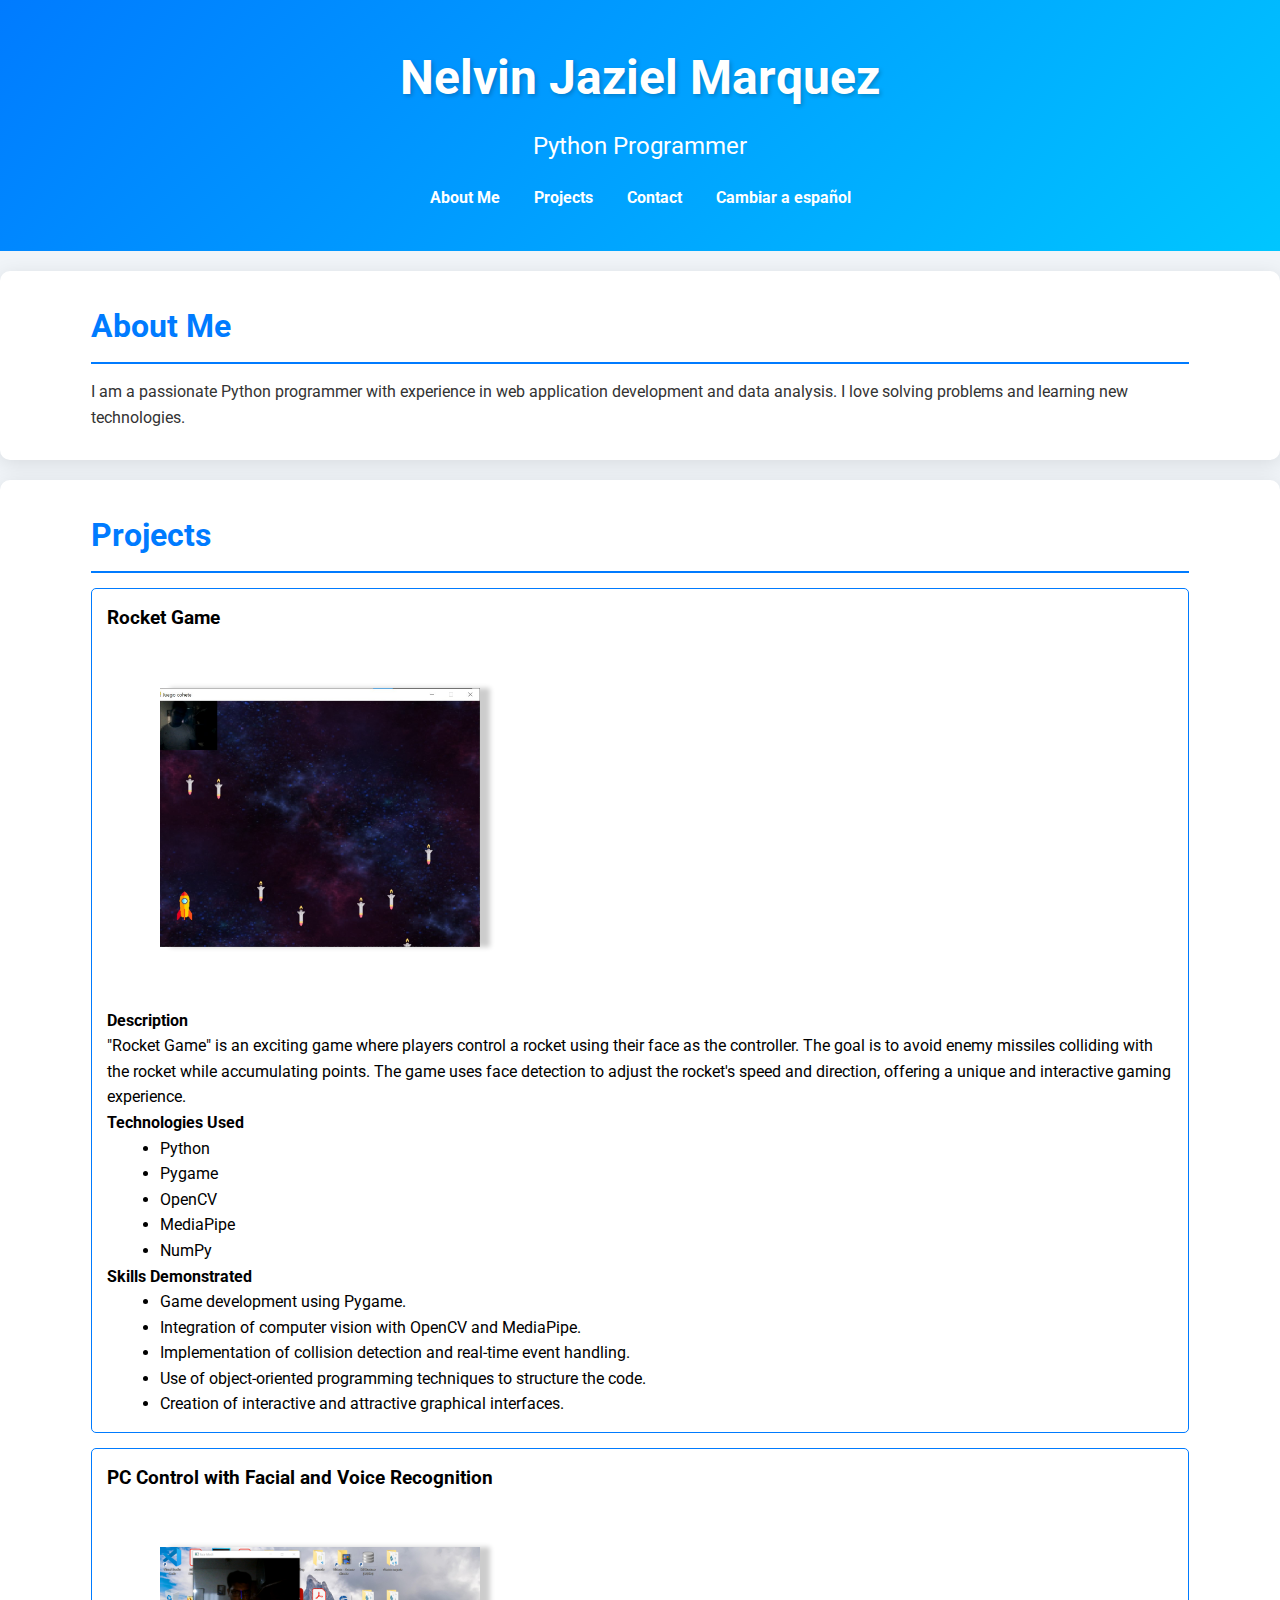
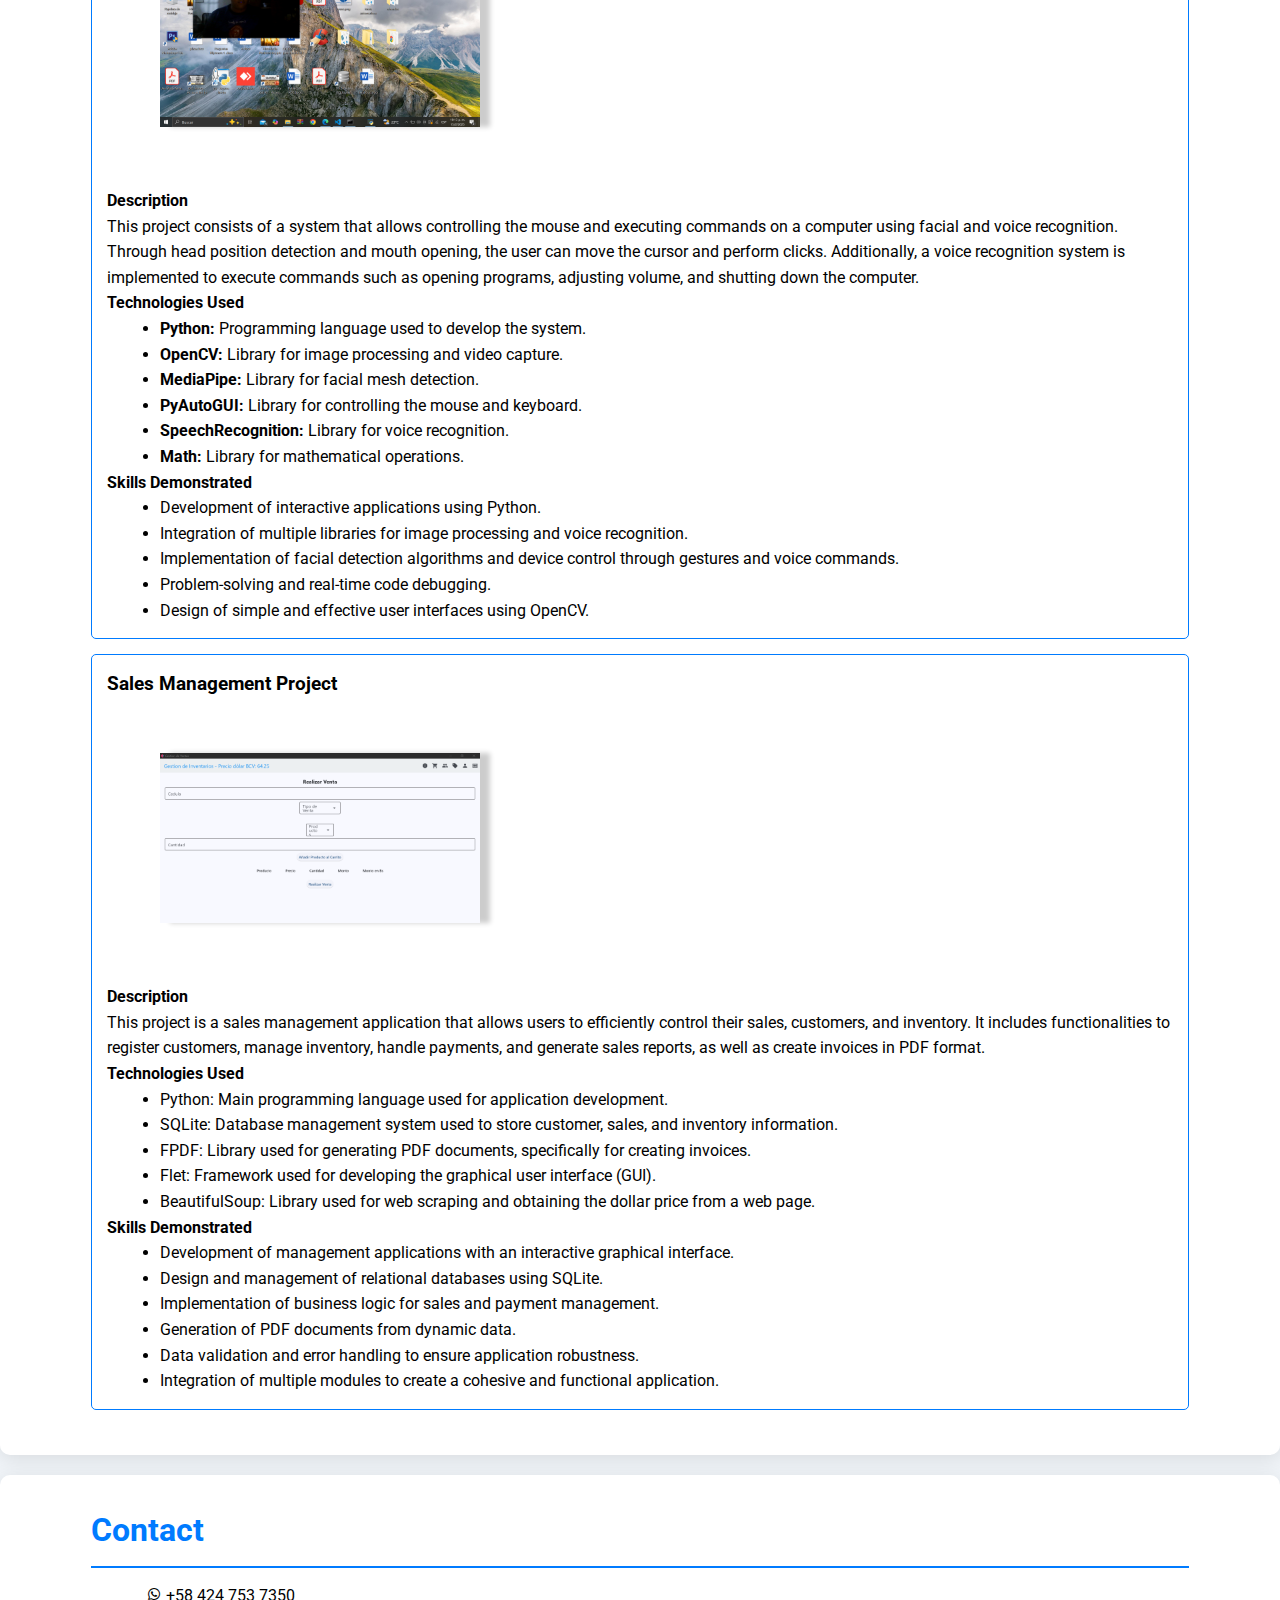
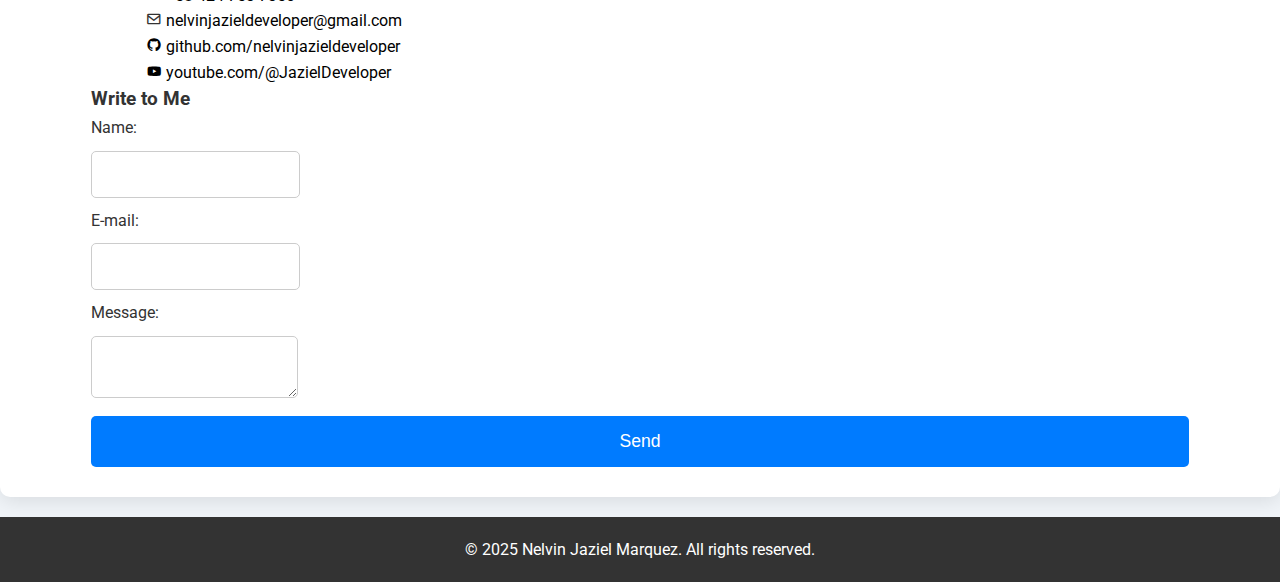
==== index.html @ e1ef83a2 "Load the project" ====
<!DOCTYPE html>
<html lang="en">
<head>
    <meta charset="UTF-8">
    <meta name="viewport" content="width=device-width, initial-scale=1.0">
    <title>Portfolio of Nelvin Jaziel Marquez</title>
    <link rel="stylesheet" href="styles.css">
    <link href="https://fonts.googleapis.com/css2?family=Roboto:wght@400;700&display=swap" rel="stylesheet">
    <link href='https://unpkg.com/boxicons@2.1.4/css/boxicons.min.css' rel='stylesheet'>
</head>
<body>
    <header>
        <div class="container">
            <h1>Nelvin Jaziel Marquez</h1>
            <p>Python Programmer</p>
            <nav>
                <ul id="menu-header">
                    <li><a href="#about">About Me</a></li>
                    <li><a href="#projects">Projects</a></li>
                    <li><a href="#contact">Contact</a></li>
                    <li><a href="es/">Cambiar a español</a></li>
                </ul>
            </nav>
        </div>
    </header>

    <section id="about" class="about">
        <div class="container">
            <h2>About Me</h2>
            <p>I am a passionate Python programmer with experience in web application development and data analysis. I love solving problems and learning new technologies.</p>
        </div>
    </section>

    <section id="projects" class="projects">
        <div class="container">
            <h2>Projects</h2>
            <a href="https://github.com/nelvinjazieldeveloper/Rocket-Game-Juego-Cohete" target="_blank">
            <div class="project">
                <div class="github"><p>View on GitHub <br><i class='bx bxl-github' ></i></p></div>
                <h3>Rocket Game</h3>

                <img src="proyecto1.jpg" alt="Project Image">

                <h4>Description</h4>
                <p>
                    "Rocket Game" is an exciting game where players control a rocket using their face as the controller. The goal is to avoid enemy missiles colliding with the rocket while accumulating points. The game uses face detection to adjust the rocket's speed and direction, offering a unique and interactive gaming experience.
                </p>
            
                <h4>Technologies Used</h4>
                <ul>
                    <li>Python</li>
                    <li>Pygame</li>
                    <li>OpenCV</li>
                    <li>MediaPipe</li>
                    <li>NumPy</li>
                </ul>
            
                <h4>Skills Demonstrated</h4>
                <ul>
                    <li>Game development using Pygame.</li>
                    <li>Integration of computer vision with OpenCV and MediaPipe.</li>
                    <li>Implementation of collision detection and real-time event handling.</li>
                    <li>Use of object-oriented programming techniques to structure the code.</li>
                    <li>Creation of interactive and attractive graphical interfaces.</li>
                </ul>
            </div>
            </a>
            <a href="https://github.com/nelvinjazieldeveloper/control" target="_blank">
            <div class="project">
                <div class="github">
                    <p>View on GitHub <br><i class='bx bxl-github' ></i></p>
                </div>
                <h3>PC Control with Facial and Voice Recognition</h3>
                <img src="proyecto2.PNG" alt="Project Image">
                <h4>Description</h4>
                <p>
                    This project consists of a system that allows controlling the mouse and executing commands on a computer using facial and voice recognition. Through head position detection and mouth opening, the user can move the cursor and perform clicks. Additionally, a voice recognition system is implemented to execute commands such as opening programs, adjusting volume, and shutting down the computer.
                </p>
                
                <h4>Technologies Used</h4>
                <ul>
                    <li><strong>Python:</strong> Programming language used to develop the system.</li>
                    <li><strong>OpenCV:</strong> Library for image processing and video capture.</li>
                    <li><strong>MediaPipe:</strong> Library for facial mesh detection.</li>
                    <li><strong>PyAutoGUI:</strong> Library for controlling the mouse and keyboard.</li>
                    <li><strong>SpeechRecognition:</strong> Library for voice recognition.</li>
                    <li><strong>Math:</strong> Library for mathematical operations.</li>
                </ul>

                <h4>Skills Demonstrated</h4>
                <ul>
                    <li>Development of interactive applications using Python.</li>
                    <li>Integration of multiple libraries for image processing and voice recognition.</li>
                    <li>Implementation of facial detection algorithms and device control through gestures and voice commands.</li>
                    <li>Problem-solving and real-time code debugging.</li>
                    <li>Design of simple and effective user interfaces using OpenCV.</li>
                </ul>
            </div>
            </a>
            <a href="https://github.com/nelvinjazieldeveloper/sales-management-manejo-de-ventas" target="_blank">
            <div class="project">
                <div class="github">
                    <p>View on GitHub <br><i class='bx bxl-github' ></i></p>
                </div>
                <h3>Sales Management Project</h3>

                <img src="proyecto3.PNG" alt="Project Image">

                <h4>Description</h4>
                <p>
                    This project is a sales management application that allows users to efficiently control their sales, customers, and inventory. It includes functionalities to register customers, manage inventory, handle payments, and generate sales reports, as well as create invoices in PDF format.
                </p>

                <h4>Technologies Used</h4>
                <ul>
                    <li>Python: Main programming language used for application development.</li>
                    <li>SQLite: Database management system used to store customer, sales, and inventory information.</li>
                    <li>FPDF: Library used for generating PDF documents, specifically for creating invoices.</li>
                    <li>Flet: Framework used for developing the graphical user interface (GUI).</li>
                    <li>BeautifulSoup: Library used for web scraping and obtaining the dollar price from a web page.</li>
                </ul>

                <h4>Skills Demonstrated</h4>
                <ul>
                    <li>Development of management applications with an interactive graphical interface.</li>
                    <li>Design and management of relational databases using SQLite.</li>
                    <li>Implementation of business logic for sales and payment management.</li>
                    <li>Generation of PDF documents from dynamic data.</li>
                    <li>Data validation and error handling to ensure application robustness.</li>
                    <li>Integration of multiple modules to create a cohesive and functional application.</li>
                </ul>
            </div>
            </a>
        </div>
    </section>

    <section id="contact" class="contact">
        <div class="container">
            <h2>Contact</h2>
            <ul>
                <li><a href="https://wa.me/584247537350" target="_blank"><i class='bx bxl-whatsapp'></i> +58 424 753 7350</a></li>
                <li><i class='bx bx-envelope' ><a href="mailto:nelvinjazieldeveloper@gmail.com" target="_blank"></i> nelvinjazieldeveloper@gmail.com </a></li>
                <li><a href="https://github.com/nelvinjazieldeveloper" target="_blank"><i class='bx bxl-github' ></i> github.com/nelvinjazieldeveloper</a></li>
                <li><a href="https://www.youtube.com/@JazielDeveloper" target="_blank"><i class='bx bxl-youtube' ></i> youtube.com/@JazielDeveloper</a></li>
            </ul>
            <form
            action="https://formspree.io/f/mjkgngqq"
            method="POST"
            >
            <h3>Write to Me</h3>
                <label>
                    Name: <br>
                    <input type="text" name="name">
                </label>
                <label>
                    E-mail: <br>
                    <input type="email" name="email">
                </label>
                <label>
                    Message: <br>
                    <textarea name="message"></textarea>
                </label>
                <button type="submit">Send</button>
            </form>
        </div>
    </section>

    <footer>
        <div class="container">
            <p>&copy; 2025 Nelvin Jaziel Marquez. All rights reserved.</p>
        </div>
    </footer>
</body>
</html>
---- styles.css ----
* {
    box-sizing: border-box;
    margin: 0;
    padding: 0;
}

body {
    font-family: 'Roboto', sans-serif, Arial, Helvetica, sans-serif;
    line-height: 1.6;
    background-color: #f0f4f8;
    color: #333;
}

header {
    background: linear-gradient(135deg, #007bff, #00c6ff);
    color: #fff;
    padding: 40px 0;
    text-align: center;
    position: relative;
    
}

#menu-header {
    list-style: none;
    margin: auto;
}

header h1 {
    font-size: 3em;
    margin-bottom: 10px;
    text-shadow: 2px 2px 4px rgba(0, 0, 0, 0.2);
}

header p {
    font-size: 1.5em;
    margin-bottom: 20px;
}

nav ul {
    list-style: none;
    padding: 0;
    text-align: center;
}

nav ul li {
    display: inline;
    margin: 0 15px;
    
}

nav ul li a {
    color: #fff;
    text-decoration: none;
    font-weight: bold;
    transition: color 0.3s;
    
}

nav ul li a:hover {
    color: #ffeb3b;
}

section {
    padding: 40px 0;
}

.container {
    width: 90%;
    max-width: 1200px;
    margin: auto;
    
}

.about, .projects, .contact {
    background: #fff;
    margin: 20px 0;
    padding: 30px;
    border-radius: 10px;
    box-shadow: 0 4px 20px rgba(0, 0, 0, 0.1);
    transition: transform 0.3s ease, box-shadow 0.3s ease;
}

.about:hover, .projects:hover, .contact:hover {
    transform: translateY(-5px);
    box-shadow: 0 8px 30px rgba(0, 0, 0, 0.2);
}

h2 {
    margin-bottom: 15px;
    color: #007bff;
    font-size: 2em;
    border-bottom: 2px solid #007bff;
    padding-bottom: 10px;
}

a{
    text-decoration: none;
    color: black
}

.project {
    position: relative;
    margin: 15px 0;
    padding: 15px;
    border: 1px solid #007bff;
    border-radius: 5px;
}

.github {
    opacity: 0.2;
    position: absolute;
    top: 0;
    right: 0;
    z-index: 10;
    background-color: rgba(106, 181, 255, 0.2);
    backdrop-filter: blur(10px);
    width: 100%;
    height: 100%;
    display: flex;
    flex-direction: column;
    align-items: center;
    justify-content: center;
    text-align: center;
    color: #000;
    font-weight: bolder;
    font-size: 200%;
    opacity: 0;
    transition: 1s;
}
.github p{
    margin-top: auto;
    margin-bottom: auto;
}


ul{
    margin-left: 5%;
}

.project:hover .github {
    opacity: 1;
}

.project img{
    width: 30%;
    height: 30%;
    margin: 5%;
    box-shadow: 10px 0px 5px rgba(0, 0, 0, 0.2);
}

.contact ul{
    list-style: none;
}

form {
    display: flex;
    flex-direction: column;
}

form input, form textarea {
    margin: 10px 0;
    padding: 15px;
    border: 1px solid #ccc;
    border-radius: 5px;
    transition: border 0.3s;
}

form input:focus, form textarea:focus {
    border: 1px solid #007bff;
    outline: none;
}

form button {
    background: #007bff;
    color: #fff;
    border: none;
    padding: 15px;
    border-radius: 5px;
    cursor: pointer;
    font-size: 1.1em;
    transition: background 0.3s, transform 0.3s;
}

form button:hover {
    background: #0056b3;
    transform: translateY(-2px);
}

footer {
    text-align: center;
    padding: 20px 0;
    background: #333;
    color: #fff;
    position: relative;
    margin-bottom: 0;
}

@media (max-width: 768px) {
    header h1 {
        font-size: 2.5em;
    }

    nav ul li {
        display: block;
        margin: 10px 0;
    }

    .container {
        width: 95%;
    }
}
@keyframes fadeIn {
    from {
        opacity: 0;
        transform: translateY(20px);
    }
    to {
        opacity: 1;
        transform: translateY(0);
    }
}
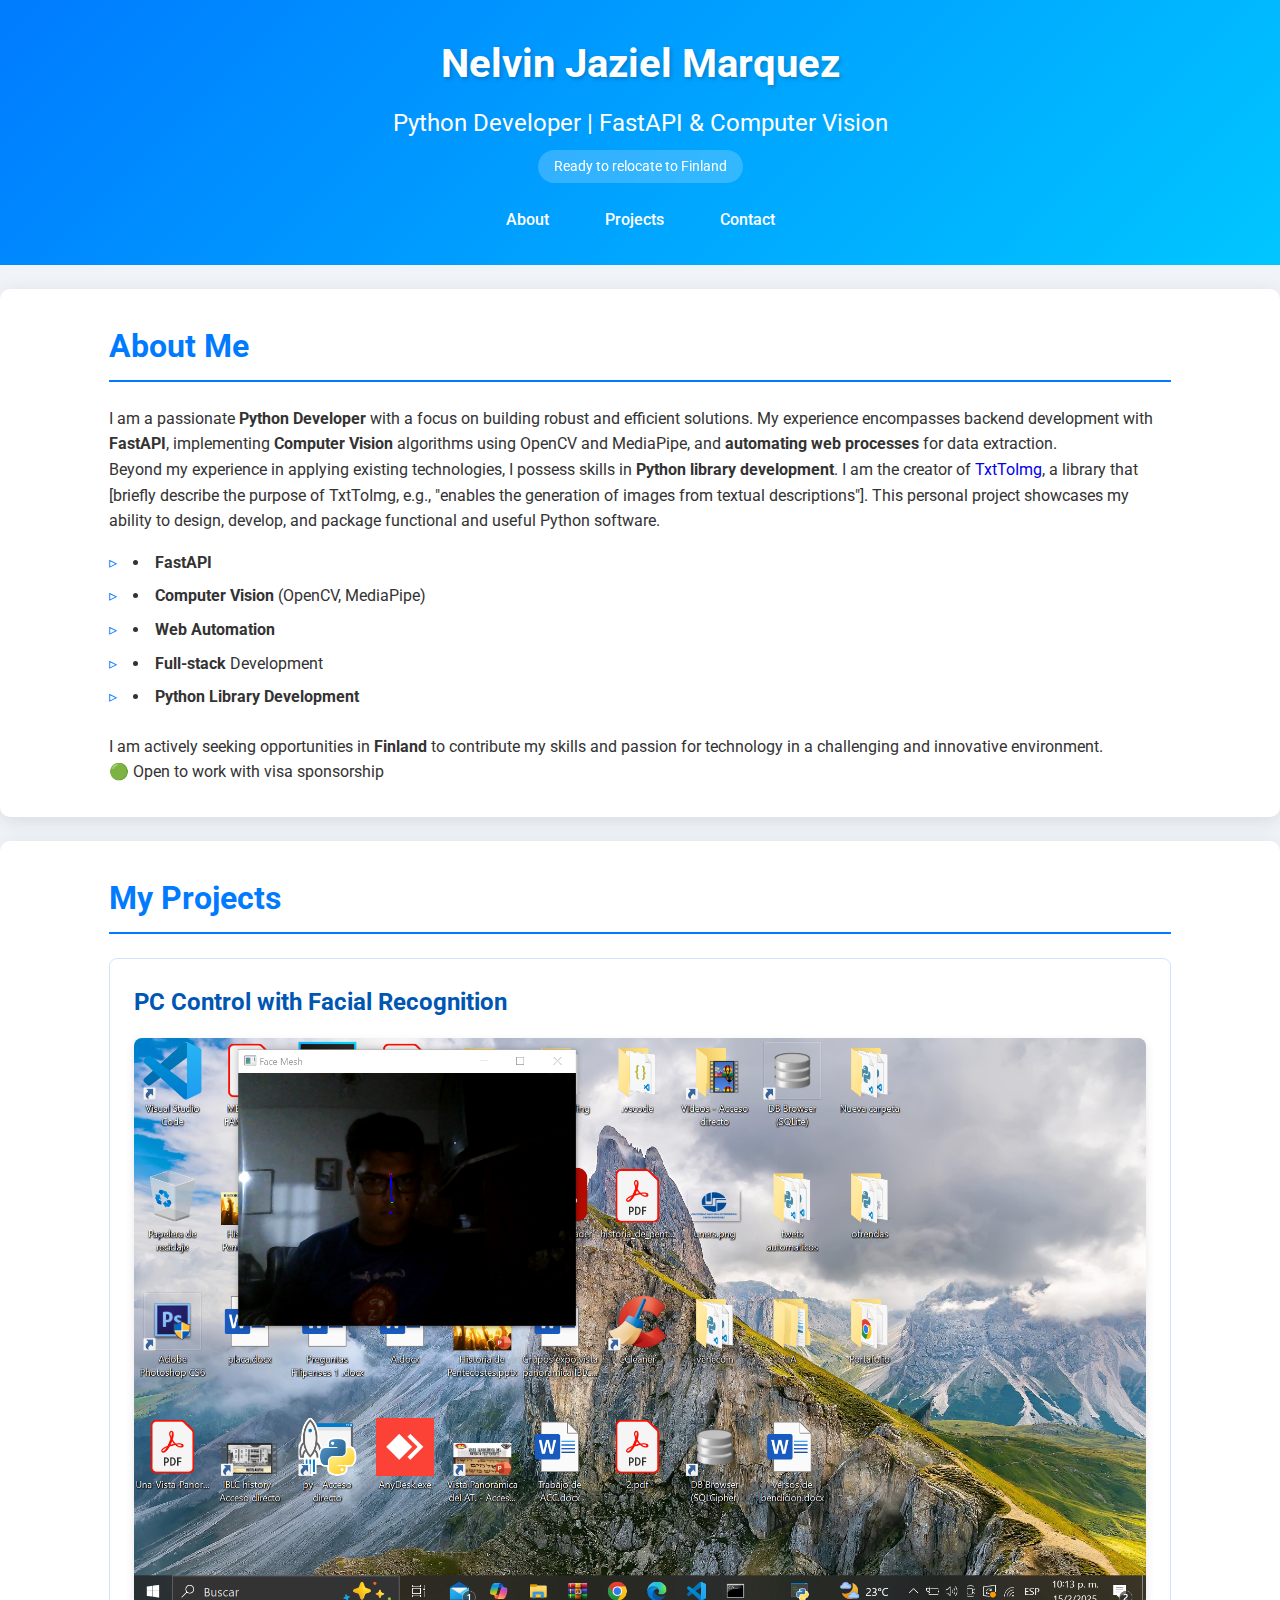
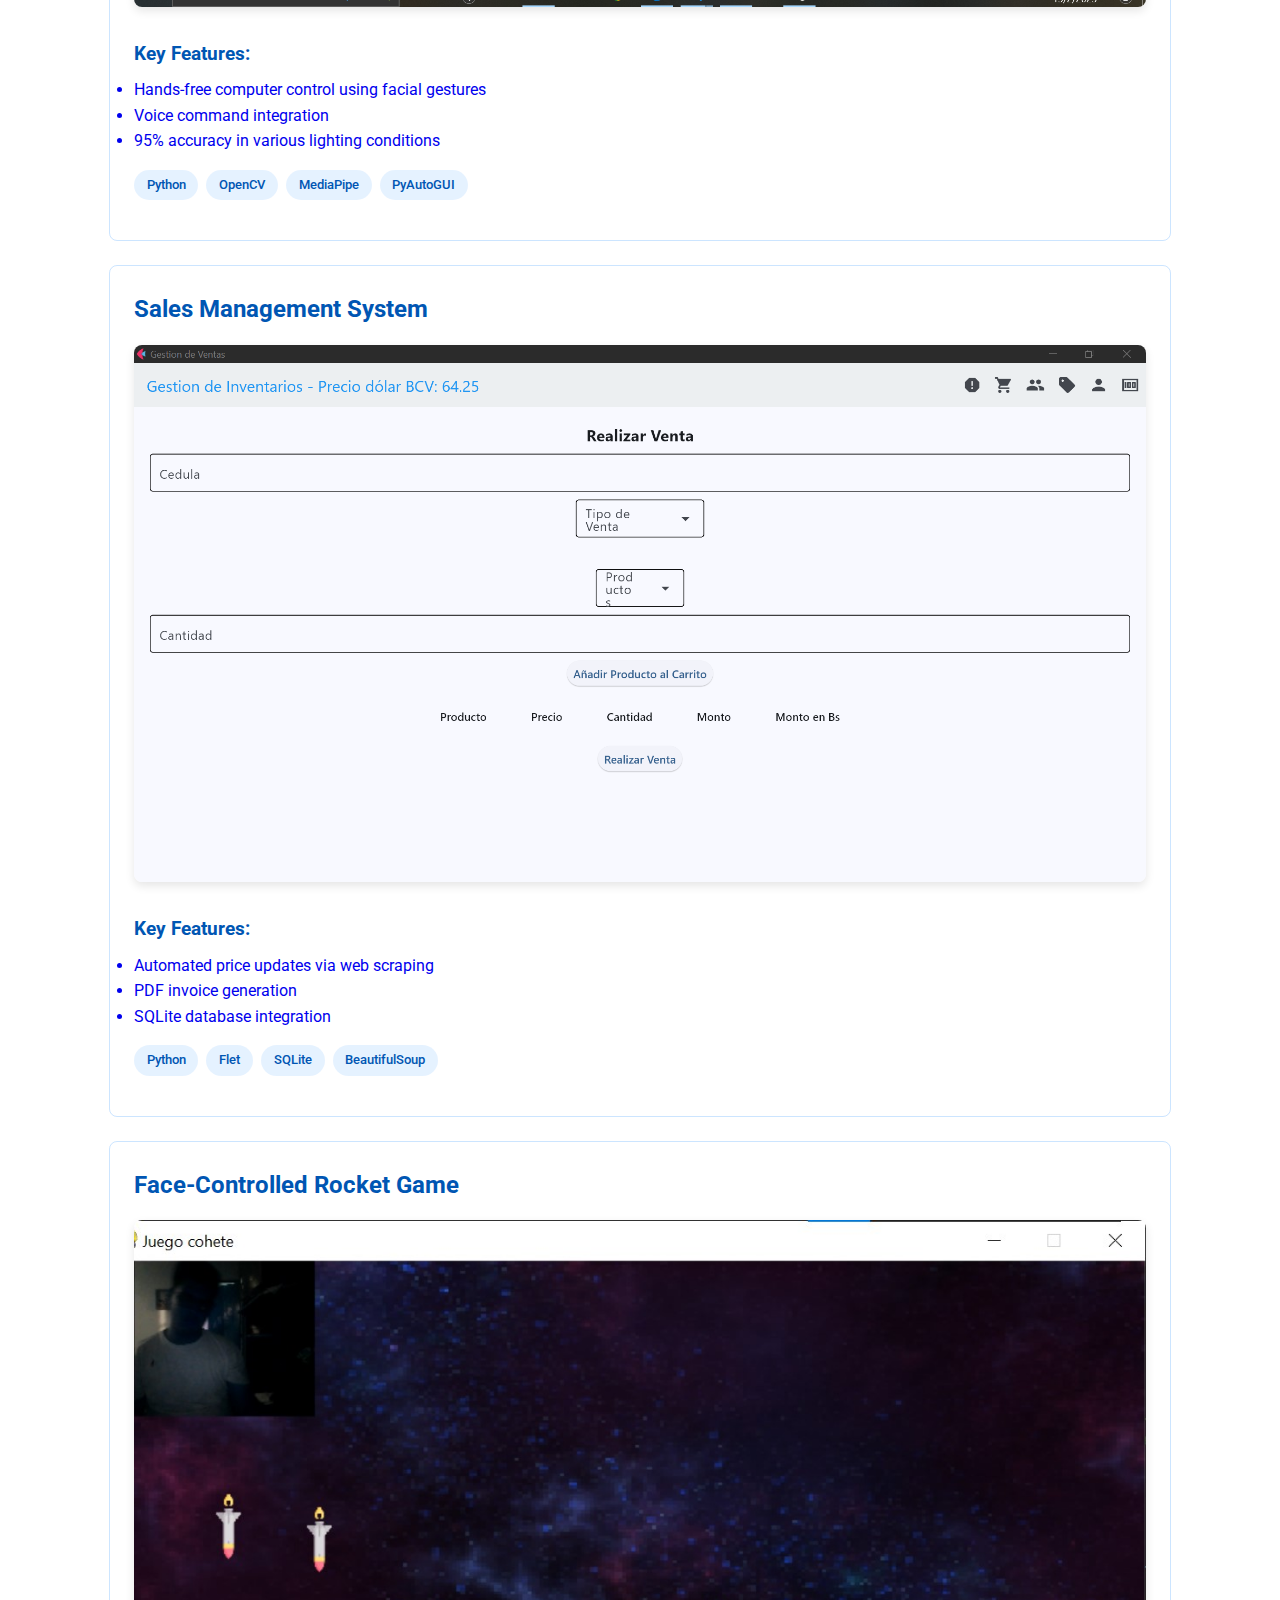
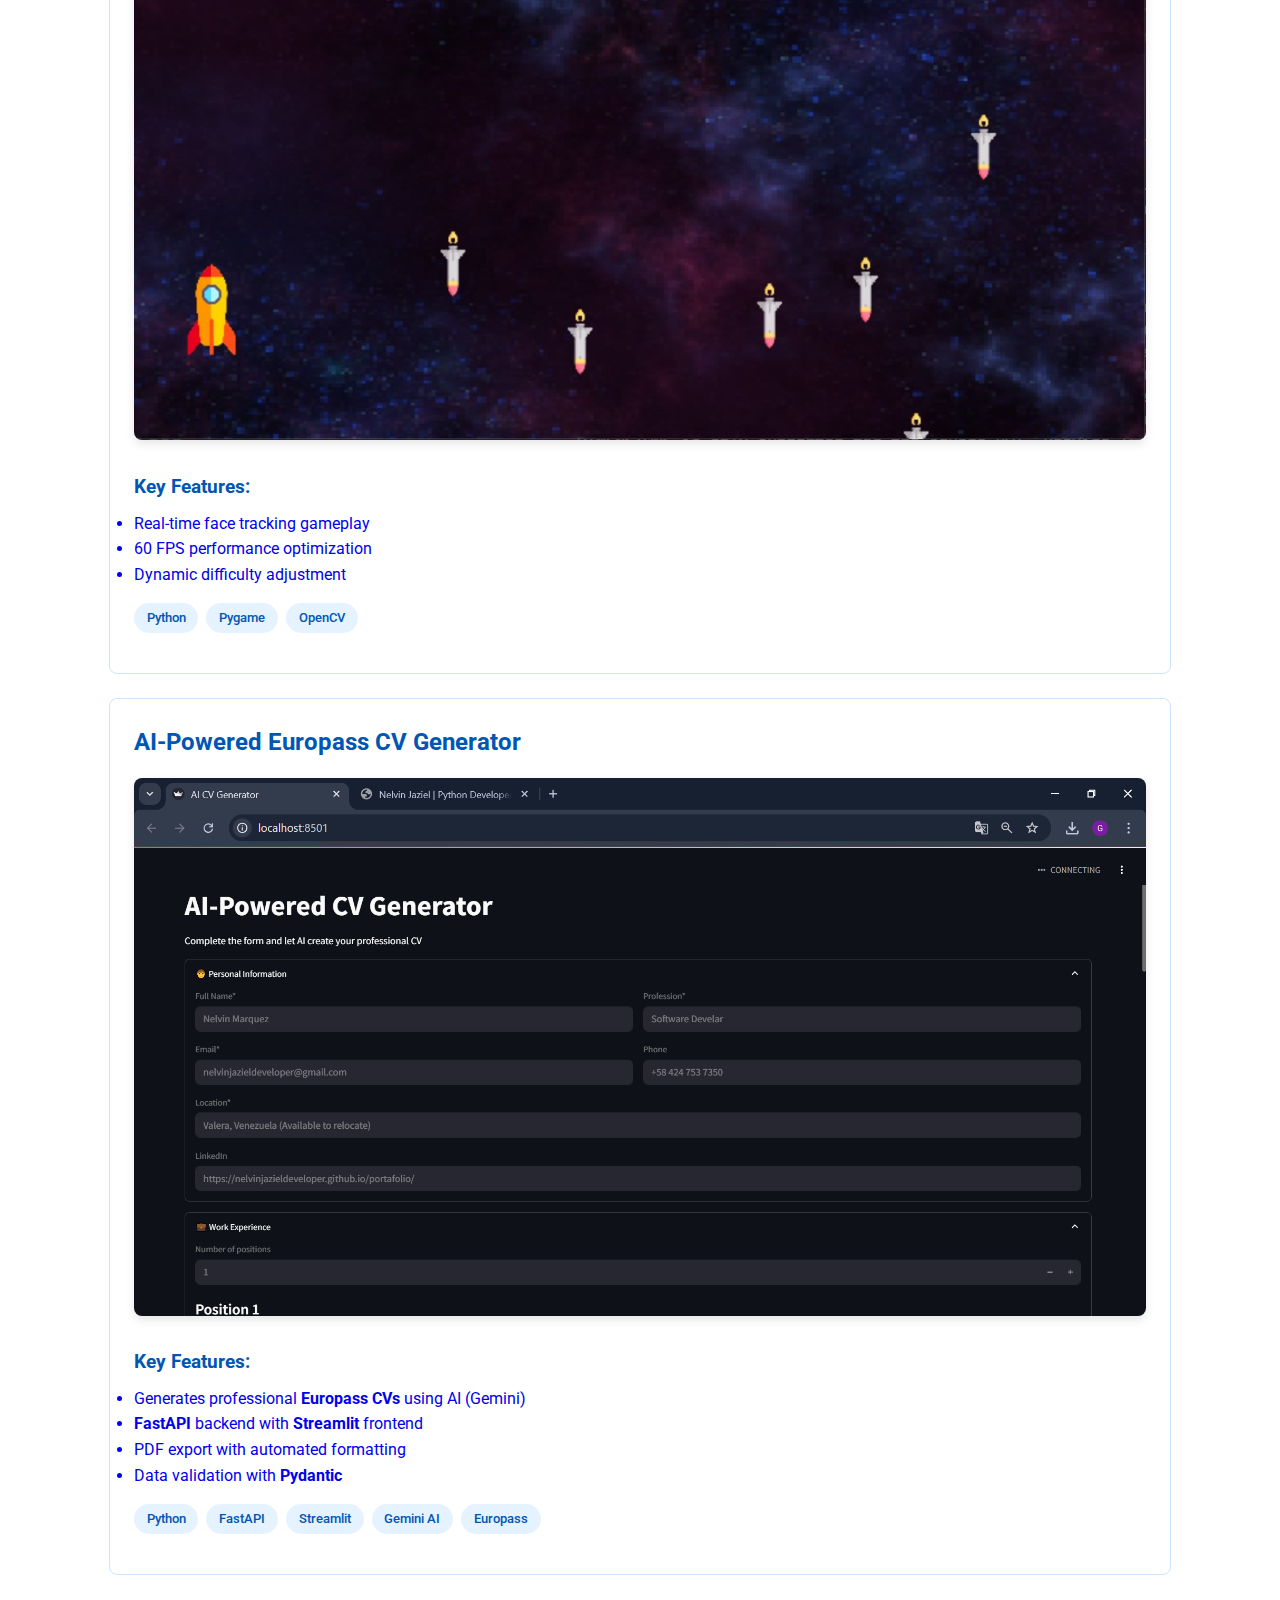
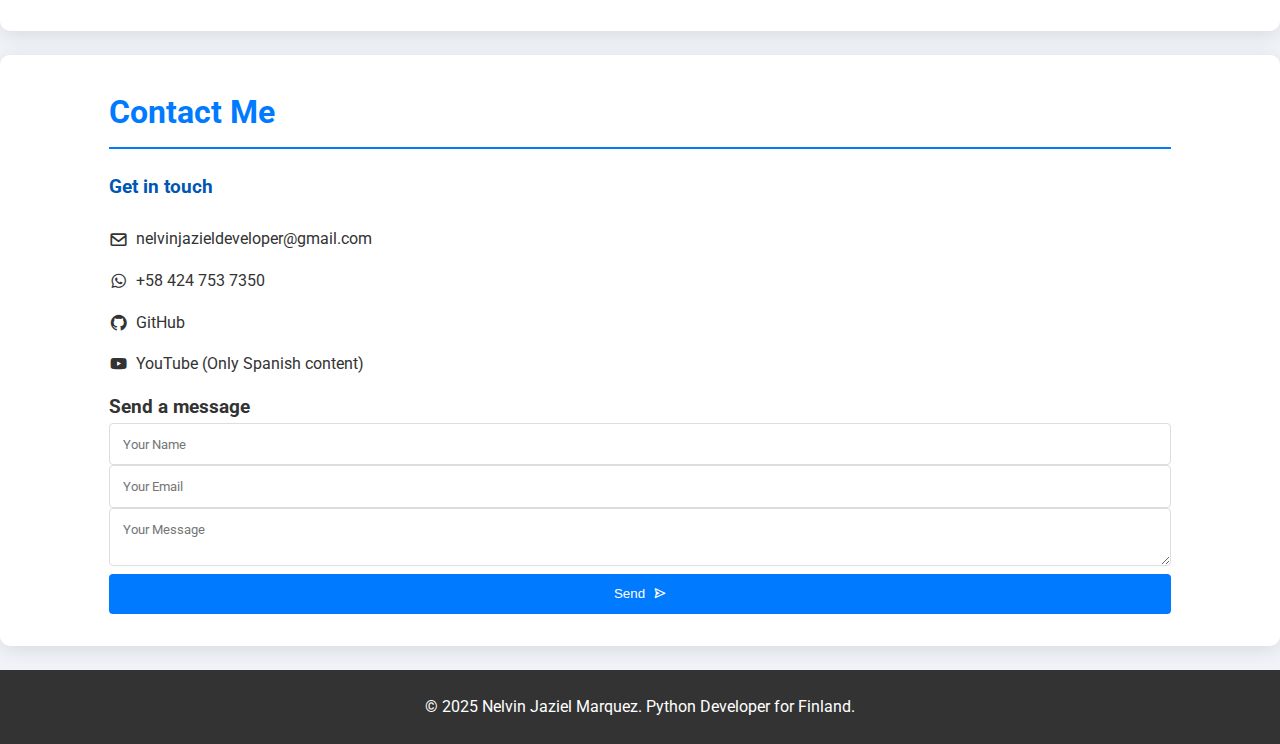
==== commit cf5d8e16: "Add files via upload" ====
--- a/index.html
+++ b/index.html
@@ -3,22 +3,23 @@
 <head>
     <meta charset="UTF-8">
     <meta name="viewport" content="width=device-width, initial-scale=1.0">
-    <title>Portfolio of Nelvin Jaziel Marquez</title>
+    <title>Nelvin Jaziel | Python Developer for Finland</title>
     <link rel="stylesheet" href="styles.css">
     <link href="https://fonts.googleapis.com/css2?family=Roboto:wght@400;700&display=swap" rel="stylesheet">
     <link href='https://unpkg.com/boxicons@2.1.4/css/boxicons.min.css' rel='stylesheet'>
+    <meta name="description" content="Python Developer specialized in FastAPI, Computer Vision and Automation. Seeking opportunities in Finland with visa sponsorship.">
 </head>
 <body>
     <header>
         <div class="container">
             <h1>Nelvin Jaziel Marquez</h1>
-            <p>Python Programmer</p>
+            <p class="tagline">Python Developer | FastAPI & Computer Vision</p>
+            <p class="relocation">Ready to relocate to Finland</p>
             <nav>
                 <ul id="menu-header">
-                    <li><a href="#about">About Me</a></li>
+                    <li><a href="#about">About</a></li>
                     <li><a href="#projects">Projects</a></li>
                     <li><a href="#contact">Contact</a></li>
-                    <li><a href="es/">Cambiar a español</a></li>
                 </ul>
             </nav>
         </div>
@@ -27,147 +28,156 @@
     <section id="about" class="about">
         <div class="container">
             <h2>About Me</h2>
-            <p>I am a passionate Python programmer with experience in web application development and data analysis. I love solving problems and learning new technologies.</p>
+            <div class="about-content">
+                <p>I am a passionate <strong>Python Developer</strong> with a focus on building robust and efficient solutions. My experience encompasses backend development with <strong>FastAPI</strong>, implementing <strong>Computer Vision</strong> algorithms using OpenCV and MediaPipe, and <strong>automating web processes</strong> for data extraction.</p>
+                <p>Beyond my experience in applying existing technologies, I possess skills in <strong>Python library development</strong>. I am the creator of <a href="https://pypi.org/project/TxtToImg/" target="_blank">TxtToImg</a>, a library that [briefly describe the purpose of TxtToImg, e.g., "enables the generation of images from textual descriptions"]. This personal project showcases my ability to design, develop, and package functional and useful Python software.</p>
+                <ul class="skills-highlight">
+                    <li><strong>FastAPI</strong></li>
+                    <li><strong>Computer Vision</strong> (OpenCV, MediaPipe)</li>
+                    <li><strong>Web Automation</strong></li>
+                    <li><strong>Full-stack</strong> Development</li>
+                    <li><strong>Python Library Development</strong></li>
+                </ul>
+                <p>I am actively seeking opportunities in <strong>Finland</strong> to contribute my skills and passion for technology in a challenging and innovative environment.</p>
+                <div class="availability">🟢 Open to work with visa sponsorship</div>
+            </div>
         </div>
     </section>
 
     <section id="projects" class="projects">
         <div class="container">
-            <h2>Projects</h2>
-            <a href="https://github.com/nelvinjazieldeveloper/Rocket-Game-Juego-Cohete" target="_blank">
-            <div class="project">
-                <div class="github"><p>View on GitHub <br><i class='bx bxl-github' ></i></p></div>
-                <h3>Rocket Game</h3>
+            <h2>My Projects</h2>
+            
+            <!-- PC Control Project -->
+            <a href="https://github.com/nelvinjazieldeveloper/control" target="_blank" class="project-card">
+                <div class="project">
+                    <div class="github"><p>View on GitHub <br><i class='bx bxl-github'></i></p></div>
+                    <h3>PC Control with Facial Recognition</h3>
+                    <div class="project-image-container">
+                        <img src="proyecto2.PNG" class="project-image" alt="Facial recognition system">
+                    </div>
+                    <div class="project-details">
+                        <h4>Key Features:</h4>
+                        <ul>
+                            <li>Hands-free computer control using facial gestures</li>
+                            <li>Voice command integration</li>
+                            <li>95% accuracy in various lighting conditions</li>
+                        </ul>
+                        <div class="tech-tags">
+                            <span class="tech-tag">Python</span>
+                            <span class="tech-tag">OpenCV</span>
+                            <span class="tech-tag">MediaPipe</span>
+                            <span class="tech-tag">PyAutoGUI</span>
+                        </div>
+                    </div>
+                </div>
+            </a>
 
-                <img src="proyecto1.jpg" alt="Project Image">
+            <!-- Sales Management Project -->
+            <a href="https://github.com/nelvinjazieldeveloper/sales-management-manejo-de-ventas" target="_blank" class="project-card">
+                <div class="project">
+                    <div class="github"><p>View on GitHub <br><i class='bx bxl-github'></i></p></div>
+                    <h3>Sales Management System</h3>
+                    <div class="project-image-container">
+                        <img src="proyecto3.PNG" class="project-image" alt="Sales management interface">
+                    </div>
+                    <div class="project-details">
+                        <h4>Key Features:</h4>
+                        <ul>
+                            <li>Automated price updates via web scraping</li>
+                            <li>PDF invoice generation</li>
+                            <li>SQLite database integration</li>
+                        </ul>
+                        <div class="tech-tags">
+                            <span class="tech-tag">Python</span>
+                            <span class="tech-tag">Flet</span>
+                            <span class="tech-tag">SQLite</span>
+                            <span class="tech-tag">BeautifulSoup</span>
+                        </div>
+                    </div>
+                </div>
+            </a>
 
-                <h4>Description</h4>
-                <p>
-                    "Rocket Game" is an exciting game where players control a rocket using their face as the controller. The goal is to avoid enemy missiles colliding with the rocket while accumulating points. The game uses face detection to adjust the rocket's speed and direction, offering a unique and interactive gaming experience.
-                </p>
-            
-                <h4>Technologies Used</h4>
-                <ul>
-                    <li>Python</li>
-                    <li>Pygame</li>
-                    <li>OpenCV</li>
-                    <li>MediaPipe</li>
-                    <li>NumPy</li>
-                </ul>
-            
-                <h4>Skills Demonstrated</h4>
-                <ul>
-                    <li>Game development using Pygame.</li>
-                    <li>Integration of computer vision with OpenCV and MediaPipe.</li>
-                    <li>Implementation of collision detection and real-time event handling.</li>
-                    <li>Use of object-oriented programming techniques to structure the code.</li>
-                    <li>Creation of interactive and attractive graphical interfaces.</li>
-                </ul>
-            </div>
+            <!-- Rocket Game Project -->
+            <a href="https://github.com/nelvinjazieldeveloper/Rocket-Game-Juego-Cohete" target="_blank" class="project-card">
+                <div class="project">
+                    <div class="github"><p>View on GitHub <br><i class='bx bxl-github'></i></p></div>
+                    <h3>Face-Controlled Rocket Game</h3>
+                    <div class="project-image-container">
+                        <img src="proyecto1.jpg" class="project-image" alt="Rocket game screenshot">
+                    </div>
+                    <div class="project-details">
+                        <h4>Key Features:</h4>
+                        <ul>
+                            <li>Real-time face tracking gameplay</li>
+                            <li>60 FPS performance optimization</li>
+                            <li>Dynamic difficulty adjustment</li>
+                        </ul>
+                        <div class="tech-tags">
+                            <span class="tech-tag">Python</span>
+                            <span class="tech-tag">Pygame</span>
+                            <span class="tech-tag">OpenCV</span>
+                        </div>
+                    </div>
+                </div>
             </a>
-            <a href="https://github.com/nelvinjazieldeveloper/control" target="_blank">
-            <div class="project">
-                <div class="github">
-                    <p>View on GitHub <br><i class='bx bxl-github' ></i></p>
+
+            <!-- AI CV Generator Project -->
+            <a href="https://github.com/nelvinjazieldeveloper/ai_cv_creator" target="_blank" class="project-card">
+                <div class="project">
+                    <div class="github"><p>View on GitHub <br><i class='bx bxl-github'></i></p></div>
+                    <h3>AI-Powered Europass CV Generator</h3>
+                    <div class="project-image-container">
+                        <img src="Captura.PNG"CV Generator Interface" class="project-image">
+                    </div>
+                    <div class="project-details">
+                        <h4>Key Features:</h4>
+                        <ul>
+                            <li>Generates professional <strong>Europass CVs</strong> using AI (Gemini)</li>
+                            <li><strong>FastAPI</strong> backend with <strong>Streamlit</strong> frontend</li>
+                            <li>PDF export with automated formatting</li>
+                            <li>Data validation with <strong>Pydantic</strong></li>
+                        </ul>
+                        <div class="tech-tags">
+                            <span class="tech-tag">Python</span>
+                            <span class="tech-tag">FastAPI</span>
+                            <span class="tech-tag">Streamlit</span>
+                            <span class="tech-tag">Gemini AI</span>
+                            <span class="tech-tag">Europass</span>
+                        </div>
+                    </div>
                 </div>
-                <h3>PC Control with Facial and Voice Recognition</h3>
-                <img src="proyecto2.PNG" alt="Project Image">
-                <h4>Description</h4>
-                <p>
-                    This project consists of a system that allows controlling the mouse and executing commands on a computer using facial and voice recognition. Through head position detection and mouth opening, the user can move the cursor and perform clicks. Additionally, a voice recognition system is implemented to execute commands such as opening programs, adjusting volume, and shutting down the computer.
-                </p>
-                
-                <h4>Technologies Used</h4>
-                <ul>
-                    <li><strong>Python:</strong> Programming language used to develop the system.</li>
-                    <li><strong>OpenCV:</strong> Library for image processing and video capture.</li>
-                    <li><strong>MediaPipe:</strong> Library for facial mesh detection.</li>
-                    <li><strong>PyAutoGUI:</strong> Library for controlling the mouse and keyboard.</li>
-                    <li><strong>SpeechRecognition:</strong> Library for voice recognition.</li>
-                    <li><strong>Math:</strong> Library for mathematical operations.</li>
-                </ul>
-
-                <h4>Skills Demonstrated</h4>
-                <ul>
-                    <li>Development of interactive applications using Python.</li>
-                    <li>Integration of multiple libraries for image processing and voice recognition.</li>
-                    <li>Implementation of facial detection algorithms and device control through gestures and voice commands.</li>
-                    <li>Problem-solving and real-time code debugging.</li>
-                    <li>Design of simple and effective user interfaces using OpenCV.</li>
-                </ul>
-            </div>
-            </a>
-            <a href="https://github.com/nelvinjazieldeveloper/sales-management-manejo-de-ventas" target="_blank">
-            <div class="project">
-                <div class="github">
-                    <p>View on GitHub <br><i class='bx bxl-github' ></i></p>
-                </div>
-                <h3>Sales Management Project</h3>
-
-                <img src="proyecto3.PNG" alt="Project Image">
-
-                <h4>Description</h4>
-                <p>
-                    This project is a sales management application that allows users to efficiently control their sales, customers, and inventory. It includes functionalities to register customers, manage inventory, handle payments, and generate sales reports, as well as create invoices in PDF format.
-                </p>
-
-                <h4>Technologies Used</h4>
-                <ul>
-                    <li>Python: Main programming language used for application development.</li>
-                    <li>SQLite: Database management system used to store customer, sales, and inventory information.</li>
-                    <li>FPDF: Library used for generating PDF documents, specifically for creating invoices.</li>
-                    <li>Flet: Framework used for developing the graphical user interface (GUI).</li>
-                    <li>BeautifulSoup: Library used for web scraping and obtaining the dollar price from a web page.</li>
-                </ul>
-
-                <h4>Skills Demonstrated</h4>
-                <ul>
-                    <li>Development of management applications with an interactive graphical interface.</li>
-                    <li>Design and management of relational databases using SQLite.</li>
-                    <li>Implementation of business logic for sales and payment management.</li>
-                    <li>Generation of PDF documents from dynamic data.</li>
-                    <li>Data validation and error handling to ensure application robustness.</li>
-                    <li>Integration of multiple modules to create a cohesive and functional application.</li>
-                </ul>
-            </div>
             </a>
         </div>
     </section>
 
     <section id="contact" class="contact">
         <div class="container">
-            <h2>Contact</h2>
-            <ul>
-                <li><a href="https://wa.me/584247537350" target="_blank"><i class='bx bxl-whatsapp'></i> +58 424 753 7350</a></li>
-                <li><i class='bx bx-envelope' ><a href="mailto:nelvinjazieldeveloper@gmail.com" target="_blank"></i> nelvinjazieldeveloper@gmail.com </a></li>
-                <li><a href="https://github.com/nelvinjazieldeveloper" target="_blank"><i class='bx bxl-github' ></i> github.com/nelvinjazieldeveloper</a></li>
-                <li><a href="https://www.youtube.com/@JazielDeveloper" target="_blank"><i class='bx bxl-youtube' ></i> youtube.com/@JazielDeveloper</a></li>
-            </ul>
-            <form
-            action="https://formspree.io/f/mjkgngqq"
-            method="POST"
-            >
-            <h3>Write to Me</h3>
-                <label>
-                    Name: <br>
-                    <input type="text" name="name">
-                </label>
-                <label>
-                    E-mail: <br>
-                    <input type="email" name="email">
-                </label>
-                <label>
-                    Message: <br>
-                    <textarea name="message"></textarea>
-                </label>
-                <button type="submit">Send</button>
-            </form>
+            <h2>Contact Me</h2>
+            <div class="contact-grid">
+                <div class="contact-info">
+                    <h3>Get in touch</h3>
+                    <ul>
+                        <li><a href="mailto:nelvinjazieldeveloper@gmail.com"><i class='bx bx-envelope'></i> nelvinjazieldeveloper@gmail.com</a></li>
+                        <li><a href="https://wa.me/584247537350"><i class='bx bxl-whatsapp'></i> +58 424 753 7350</a></li>
+                        <li><a href="https://github.com/nelvinjazieldeveloper"><i class='bx bxl-github'></i> GitHub</a></li>
+                        <li><a href="https://www.youtube.com/@JazielDeveloper"><i class='bx bxl-youtube'></i> YouTube (Only Spanish content)</a></li>
+                    </ul>
+                </div>
+                <form action="https://formspree.io/f/mjkgngqq" method="POST">
+                    <h3>Send a message</h3>
+                    <input type="text" name="name" placeholder="Your Name" required>
+                    <input type="email" name="email" placeholder="Your Email" required>
+                    <textarea name="message" placeholder="Your Message" required></textarea>
+                    <button type="submit">Send <i class='bx bx-send'></i></button>
+                </form>
+            </div>
         </div>
     </section>
 
     <footer>
         <div class="container">
-            <p>&copy; 2025 Nelvin Jaziel Marquez. All rights reserved.</p>
+            <p>&copy; 2025 Nelvin Jaziel Marquez. Python Developer for Finland.</p>
         </div>
     </footer>
 </body>
--- a/styles.css
+++ b/styles.css
@@ -4,211 +4,360 @@
     padding: 0;
 }
 
+:root {
+    --primary-color: #007bff;
+    --primary-dark: #0056b3;
+    --accent-color: #00c6ff;
+    --text-color: #333;
+    --light-bg: #f0f4f8;
+    --card-bg: #fff;
+    --shadow: 0 4px 20px rgba(0, 0, 0, 0.1);
+    --transition: all 0.3s ease;
+}
+
 body {
-    font-family: 'Roboto', sans-serif, Arial, Helvetica, sans-serif;
+    font-family: 'Roboto', sans-serif;
     line-height: 1.6;
-    background-color: #f0f4f8;
-    color: #333;
+    background-color: var(--light-bg);
+    color: var(--text-color);
 }
 
 header {
-    background: linear-gradient(135deg, #007bff, #00c6ff);
-    color: #fff;
-    padding: 40px 0;
+    background: linear-gradient(135deg, var(--primary-color), var(--accent-color));
+    color: #fff;
+    padding: 2rem 0;
     text-align: center;
     position: relative;
-    
-}
-
-#menu-header {
-    list-style: none;
-    margin: auto;
-}
-
-header h1 {
-    font-size: 3em;
-    margin-bottom: 10px;
-    text-shadow: 2px 2px 4px rgba(0, 0, 0, 0.2);
-}
-
-header p {
-    font-size: 1.5em;
-    margin-bottom: 20px;
-}
-
-nav ul {
-    list-style: none;
-    padding: 0;
-    text-align: center;
-}
-
-nav ul li {
-    display: inline;
-    margin: 0 15px;
-    
-}
-
-nav ul li a {
-    color: #fff;
-    text-decoration: none;
-    font-weight: bold;
-    transition: color 0.3s;
-    
-}
-
-nav ul li a:hover {
-    color: #ffeb3b;
-}
-
-section {
-    padding: 40px 0;
 }
 
 .container {
     width: 90%;
     max-width: 1200px;
-    margin: auto;
-    
+    margin: 0 auto;
+    padding: 0 1rem;
+}
+
+header h1 {
+    font-size: 2.5rem;
+    margin-bottom: 0.5rem;
+    text-shadow: 2px 2px 4px rgba(0, 0, 0, 0.2);
+}
+
+.tagline {
+    font-size: 1.5rem;
+    font-weight: 400;
+    margin-bottom: 0.5rem;
+}
+
+.relocation {
+    background-color: rgba(255, 255, 255, 0.2);
+    display: inline-block;
+    padding: 0.3rem 1rem;
+    border-radius: 20px;
+    font-size: 0.9rem;
+    margin-bottom: 1.5rem;
+    backdrop-filter: blur(5px);
+}
+
+nav ul {
+    list-style: none;
+    display: flex;
+    justify-content: center;
+    gap: 1.5rem;
+    flex-wrap: wrap;
+}
+
+nav ul li a {
+    color: #fff;
+    text-decoration: none;
+    font-weight: 500;
+    transition: var(--transition);
+    padding: 0.5rem 1rem;
+    border-radius: 4px;
+}
+
+nav ul li a:hover {
+    background-color: rgba(255, 255, 255, 0.2);
+}
+
+section {
+    padding: 3rem 0;
 }
 
 .about, .projects, .contact {
-    background: #fff;
-    margin: 20px 0;
-    padding: 30px;
+    background: var(--card-bg);
+    margin: 1.5rem 0;
+    padding: 2rem;
     border-radius: 10px;
-    box-shadow: 0 4px 20px rgba(0, 0, 0, 0.1);
-    transition: transform 0.3s ease, box-shadow 0.3s ease;
+    box-shadow: var(--shadow);
+    transition: var(--transition);
 }
 
 .about:hover, .projects:hover, .contact:hover {
     transform: translateY(-5px);
-    box-shadow: 0 8px 30px rgba(0, 0, 0, 0.2);
+    box-shadow: 0 8px 30px rgba(0, 0, 0, 0.15);
 }
 
 h2 {
-    margin-bottom: 15px;
-    color: #007bff;
-    font-size: 2em;
-    border-bottom: 2px solid #007bff;
-    padding-bottom: 10px;
+    margin-bottom: 1.5rem;
+    color: var(--primary-color);
+    font-size: 2rem;
+    border-bottom: 2px solid var(--primary-color);
+    padding-bottom: 0.5rem;
 }
 
 a{
     text-decoration: none;
-    color: black
+}
+
+.skills-highlight {
+    margin: 1rem 0 1.5rem;
+    list-style-position: inside;
+}
+
+.skills-highlight li {
+    margin-bottom: 0.5rem;
+    position: relative;
+    padding-left: 1.5rem;
+}
+
+.skills-highlight li::before {
+    content: "▹";
+    position: absolute;
+    left: 0;
+    color: var(--primary-color);
+}
+
+.project-link {
+    text-decoration: none;
+    color: inherit;
 }
 
 .project {
     position: relative;
-    margin: 15px 0;
-    padding: 15px;
-    border: 1px solid #007bff;
-    border-radius: 5px;
+    margin: 1.5rem 0;
+    padding: 1.5rem;
+    border: 1px solid rgba(0, 123, 255, 0.2);
+    border-radius: 8px;
+    transition: var(--transition);
+    overflow: hidden;
+}
+
+.featured-project {
+    border: 2px solid var(--primary-color);
+    background-color: rgba(0, 123, 255, 0.03);
+}
+
+.project:hover {
+    border-color: var(--primary-color);
+    box-shadow: 0 5px 15px rgba(0, 123, 255, 0.1);
+}
+
+.project h3 {
+    font-size: 1.5rem;
+    margin-bottom: 1rem;
+    color: var(--primary-dark);
+}
+
+.project-image-container {
+    text-align: center;
+    margin: 1rem 0;
+}
+
+.project-image {
+    max-width: 100%;
+    height: auto;
+    border-radius: 8px;
+    box-shadow: 0 4px 10px rgba(0, 0, 0, 0.1);
+    transition: var(--transition);
+}
+
+.project:hover .project-image {
+    transform: scale(1.02);
+    box-shadow: 0 8px 20px rgba(0, 0, 0, 0.15);
+}
+
+.project-details {
+    margin-top: 1.5rem;
+}
+
+.project-details h4 {
+    font-size: 1.2rem;
+    margin: 1rem 0 0.5rem;
+    color: var(--primary-dark);
+}
+
+.tech-tags {
+    display: flex;
+    flex-wrap: wrap;
+    gap: 0.5rem;
+    margin: 1rem 0;
+}
+
+.tech-tag {
+    background-color: rgba(0, 123, 255, 0.1);
+    color: var(--primary-dark);
+    padding: 0.3rem 0.8rem;
+    border-radius: 20px;
+    font-size: 0.8rem;
+    font-weight: 500;
 }
 
 .github {
-    opacity: 0.2;
+    opacity: 0;
     position: absolute;
     top: 0;
     right: 0;
-    z-index: 10;
-    background-color: rgba(106, 181, 255, 0.2);
-    backdrop-filter: blur(10px);
     width: 100%;
     height: 100%;
+    background-color: rgba(106, 181, 255, 0.2);
+    backdrop-filter: blur(5px);
     display: flex;
     flex-direction: column;
     align-items: center;
     justify-content: center;
+    transition: var(--transition);
+    color: #fff;
+    z-index: 10;
+}
+
+.github p {
+    margin: 0;
+    font-weight: bold;
+    text-shadow: 0 2px 4px rgba(0, 0, 0, 0.3);
     text-align: center;
-    color: #000;
-    font-weight: bolder;
-    font-size: 200%;
-    opacity: 0;
-    transition: 1s;
-}
-.github p{
-    margin-top: auto;
-    margin-bottom: auto;
-}
-
-
-ul{
-    margin-left: 5%;
+}
+
+.github i {
+    font-size: 2rem;
+    margin-top: 0.5rem;
 }
 
 .project:hover .github {
     opacity: 1;
 }
 
-.project img{
-    width: 30%;
-    height: 30%;
-    margin: 5%;
-    box-shadow: 10px 0px 5px rgba(0, 0, 0, 0.2);
-}
-
-.contact ul{
+.contact-container {
+    display: grid;
+    grid-template-columns: 1fr 1fr;
+    gap: 2rem;
+}
+
+.contact-info {
+    padding-right: 1rem;
+}
+
+.contact-info h3 {
+    margin-bottom: 1.5rem;
+    color: var(--primary-dark);
+}
+
+.contact-info ul {
     list-style: none;
 }
 
+.contact-info li {
+    margin-bottom: 1rem;
+}
+
+.contact-info a {
+    color: var(--text-color);
+    text-decoration: none;
+    transition: var(--transition);
+    display: flex;
+    align-items: center;
+    gap: 0.5rem;
+}
+
+.contact-info a:hover {
+    color: var(--primary-color);
+}
+
+.contact-info i {
+    font-size: 1.2rem;
+}
+
 form {
     display: flex;
     flex-direction: column;
 }
 
+.form-group {
+    margin-bottom: 1rem;
+}
+
+form label {
+    display: block;
+    margin-bottom: 0.5rem;
+    font-weight: 500;
+}
+
 form input, form textarea {
-    margin: 10px 0;
-    padding: 15px;
-    border: 1px solid #ccc;
-    border-radius: 5px;
-    transition: border 0.3s;
+    width: 100%;
+    padding: 0.8rem;
+    border: 1px solid #ddd;
+    border-radius: 4px;
+    transition: var(--transition);
+    font-family: inherit;
 }
 
 form input:focus, form textarea:focus {
-    border: 1px solid #007bff;
+    border-color: var(--primary-color);
     outline: none;
+    box-shadow: 0 0 0 3px rgba(0, 123, 255, 0.2);
 }
 
 form button {
-    background: #007bff;
+    background: var(--primary-color);
     color: #fff;
     border: none;
-    padding: 15px;
-    border-radius: 5px;
+    padding: 0.8rem 1.5rem;
+    border-radius: 4px;
     cursor: pointer;
-    font-size: 1.1em;
-    transition: background 0.3s, transform 0.3s;
+    font-weight: 500;
+    transition: var(--transition);
+    display: inline-flex;
+    align-items: center;
+    justify-content: center;
+    gap: 0.5rem;
+    margin-top: 0.5rem;
 }
 
 form button:hover {
-    background: #0056b3;
+    background: var(--primary-dark);
     transform: translateY(-2px);
 }
 
 footer {
     text-align: center;
-    padding: 20px 0;
+    padding: 1.5rem 0;
     background: #333;
     color: #fff;
-    position: relative;
-    margin-bottom: 0;
 }
 
 @media (max-width: 768px) {
+    .contact-container {
+        grid-template-columns: 1fr;
+    }
+    
     header h1 {
-        font-size: 2.5em;
-    }
-
-    nav ul li {
-        display: block;
-        margin: 10px 0;
-    }
-
-    .container {
-        width: 95%;
-    }
-}
+        font-size: 2rem;
+    }
+    
+    .tagline {
+        font-size: 1.2rem;
+    }
+    
+    nav ul {
+        flex-direction: column;
+        gap: 0.5rem;
+    }
+    
+    .project {
+        padding: 1rem;
+    }
+}
+
 @keyframes fadeIn {
     from {
         opacity: 0;
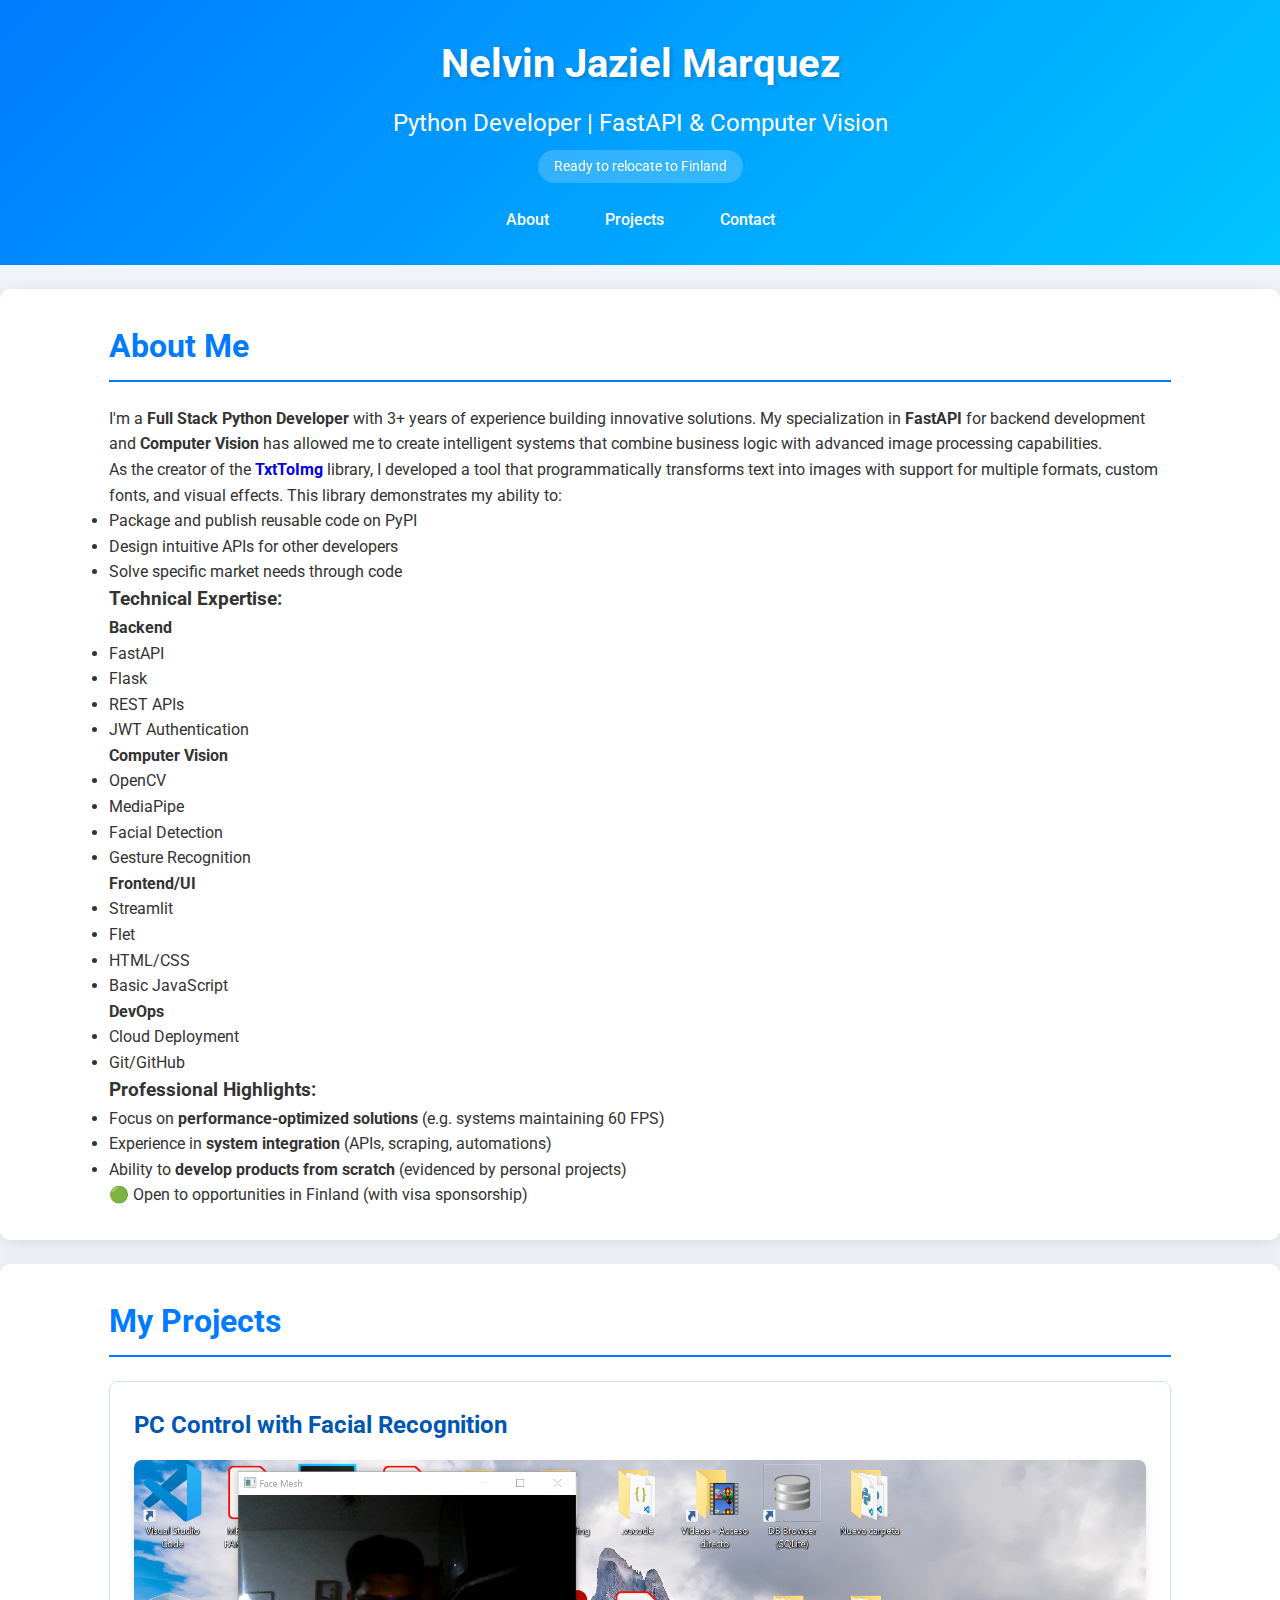
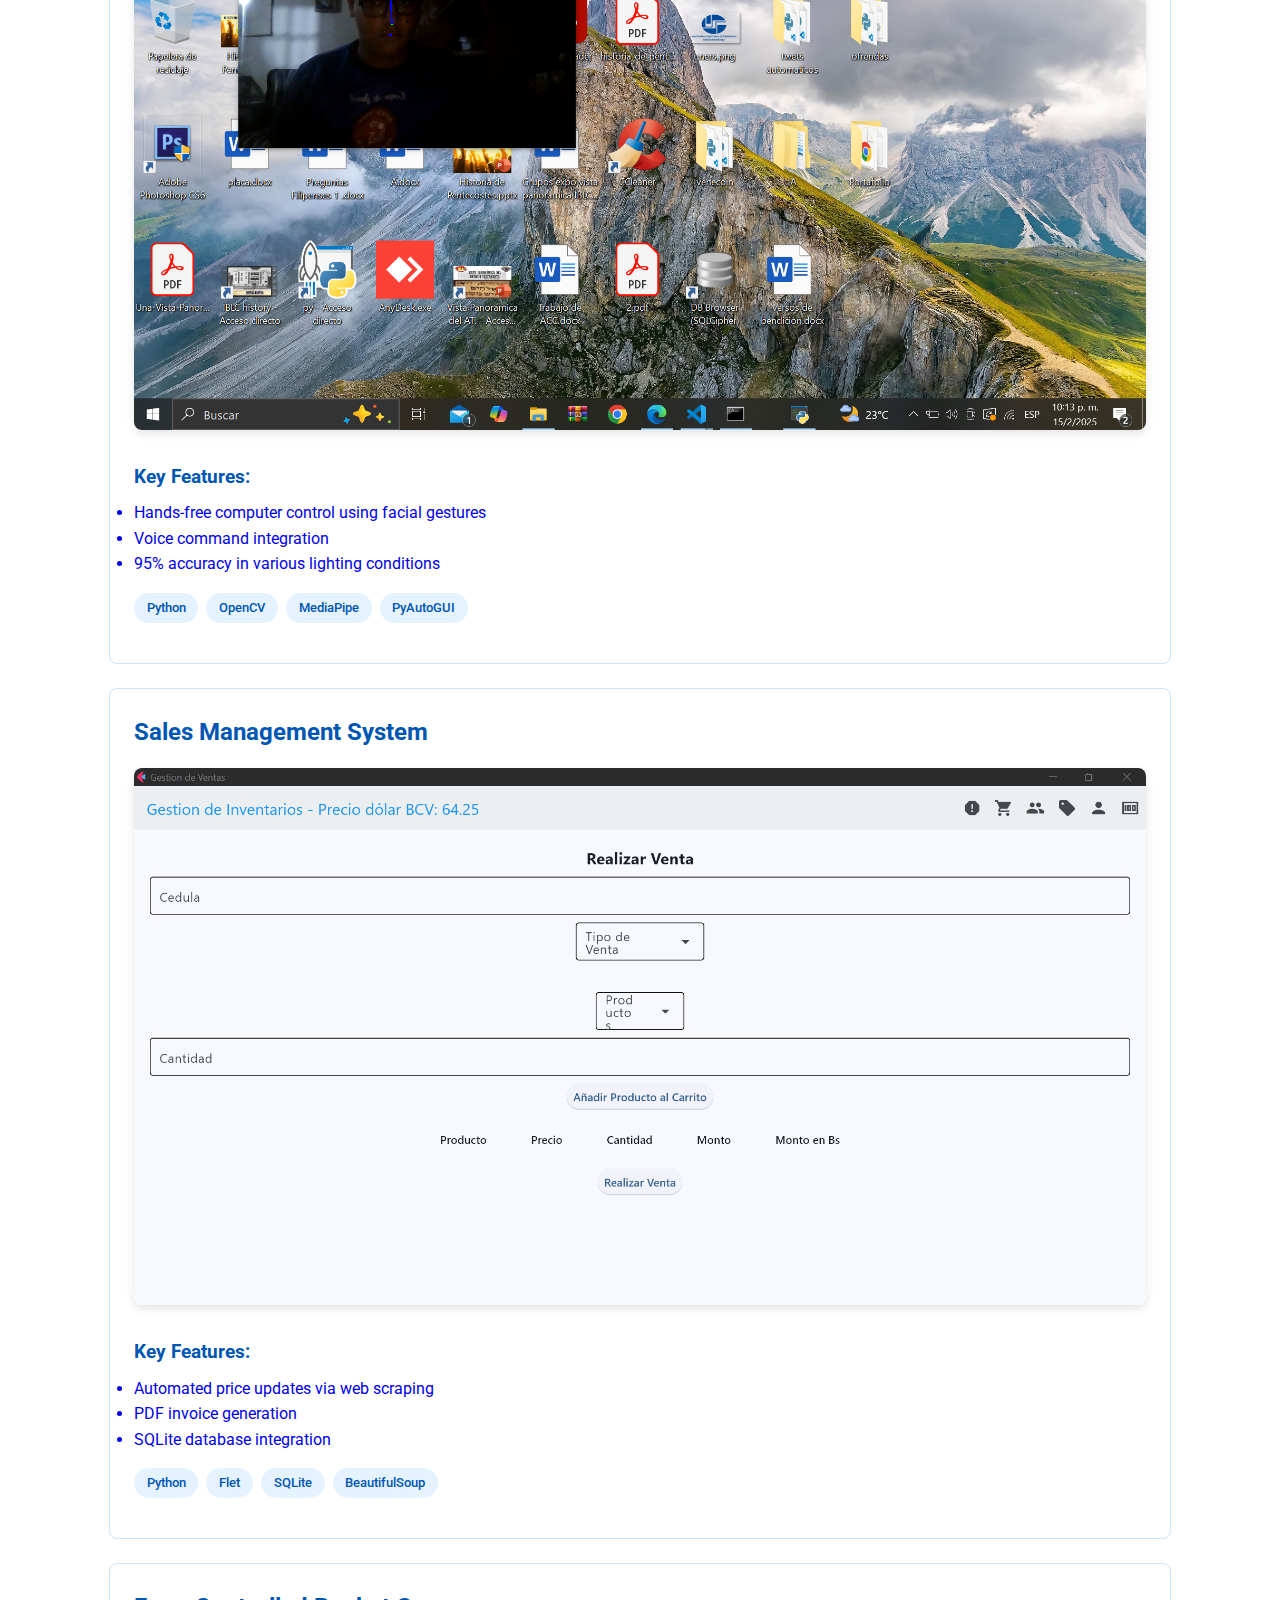
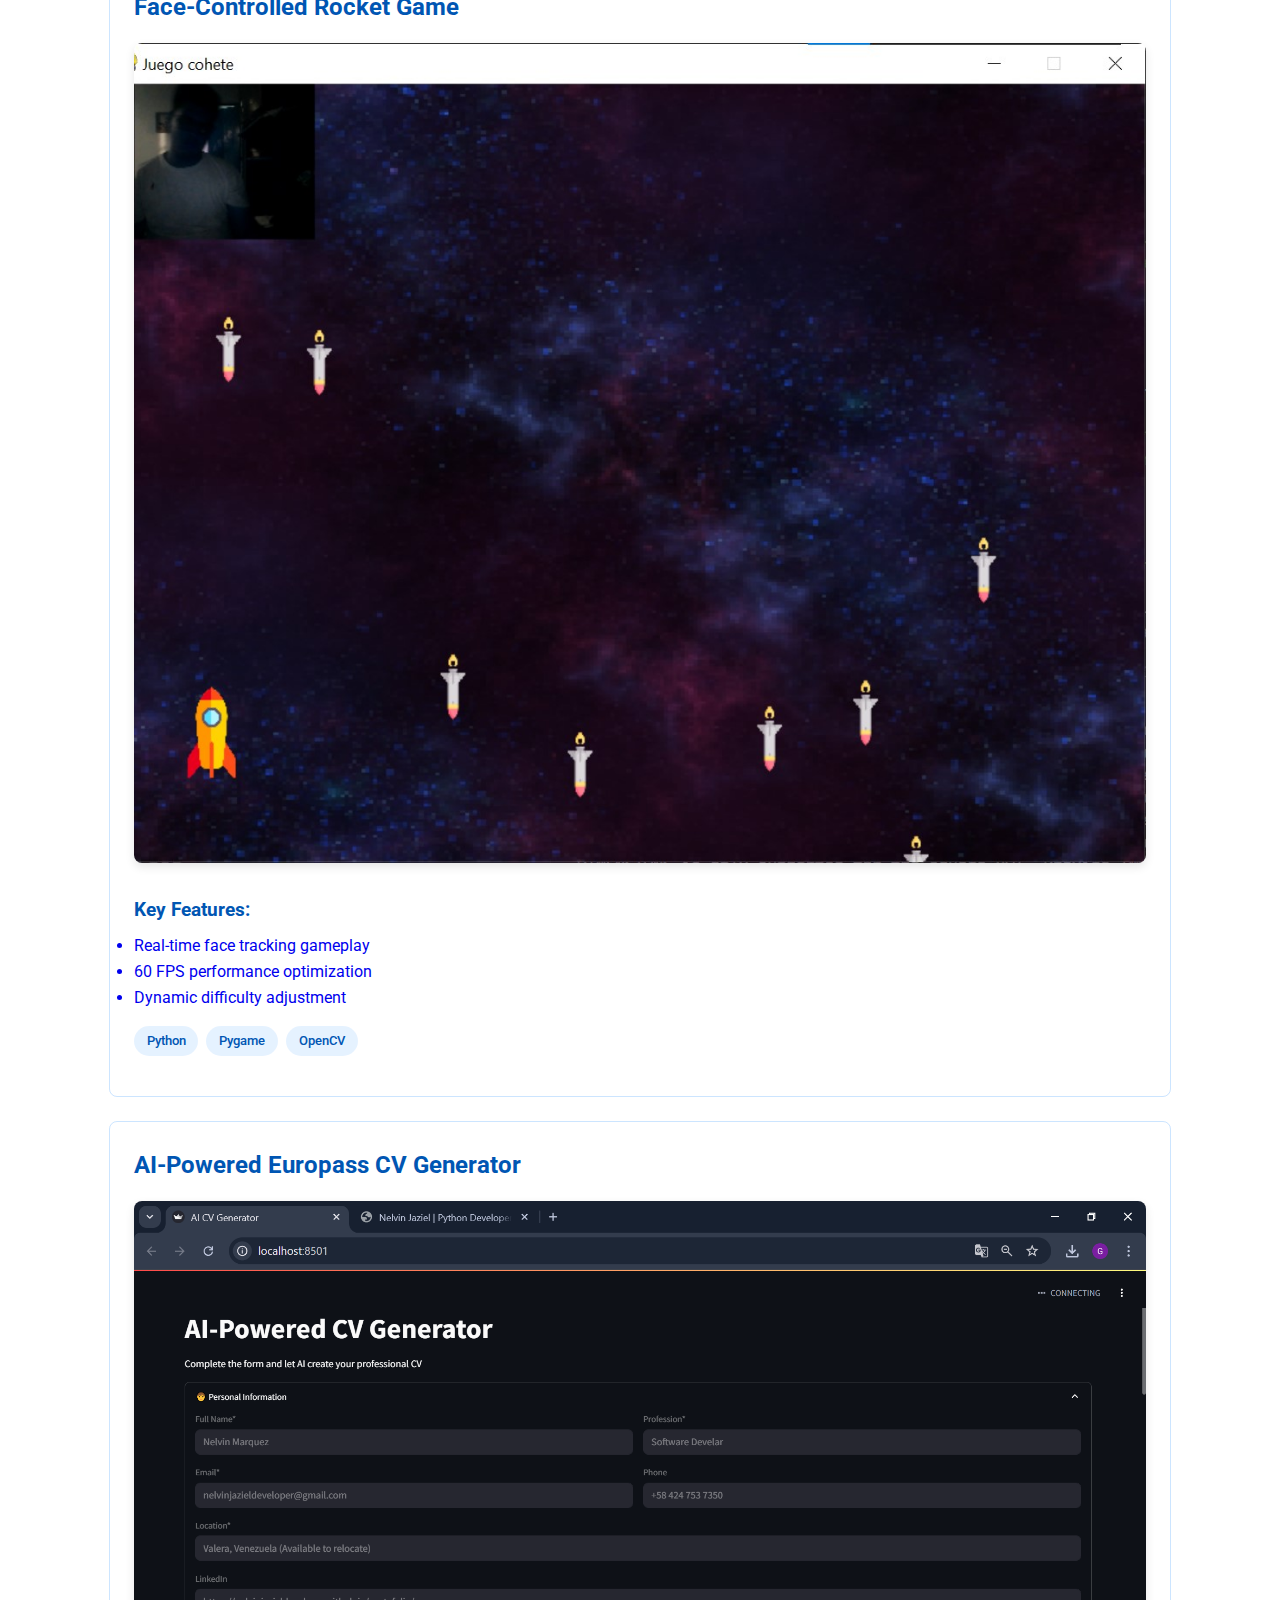
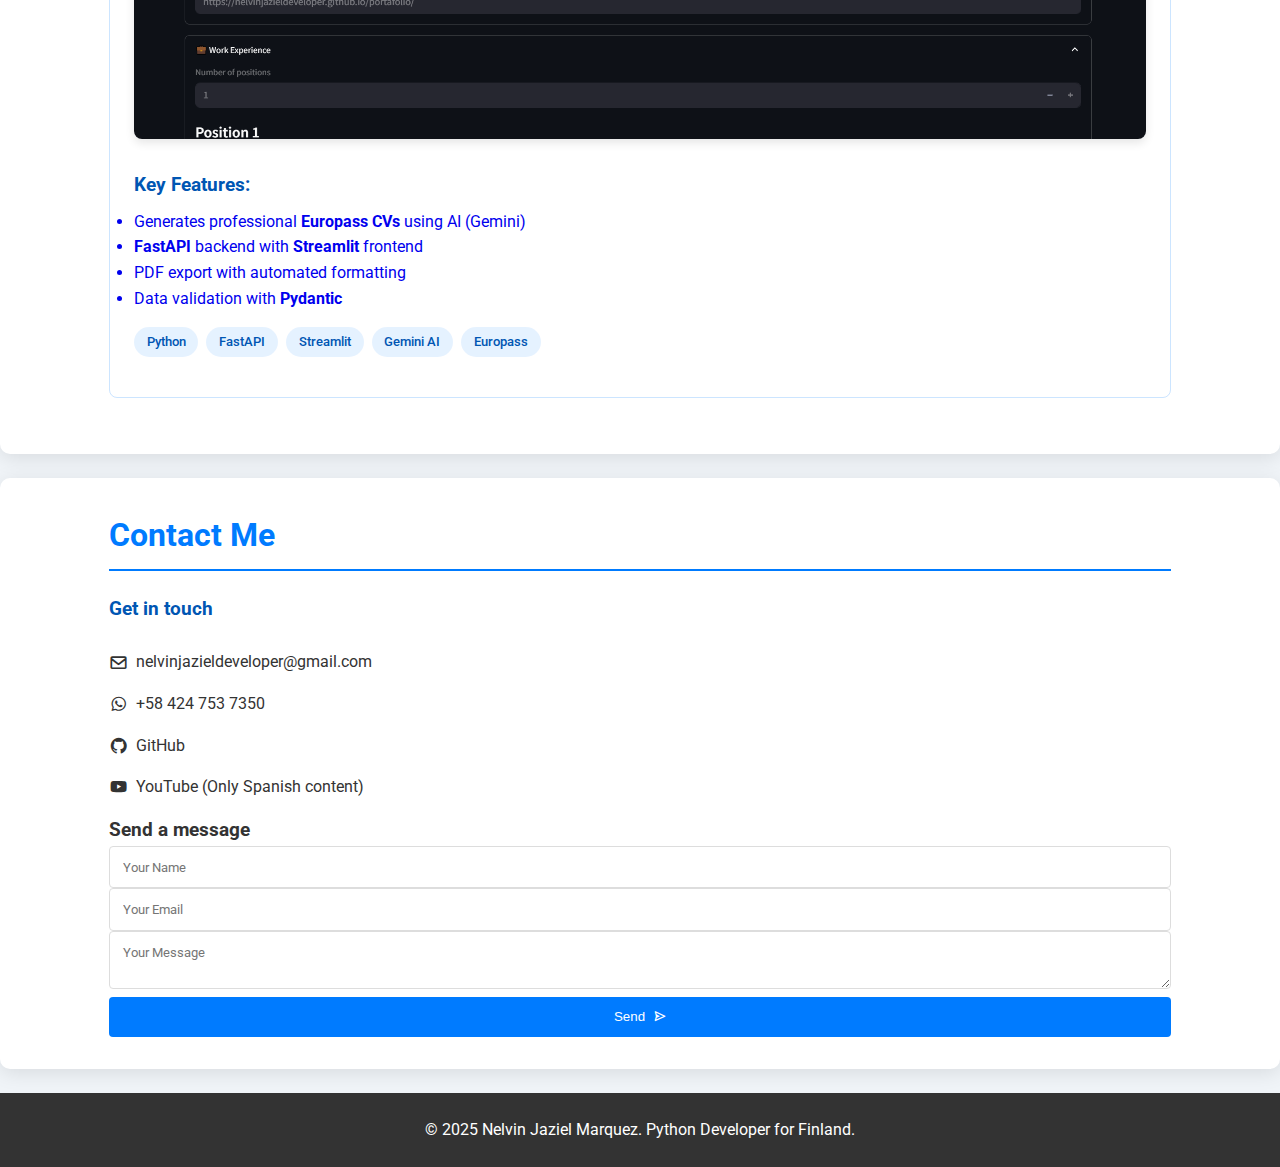
==== commit e1e3bfea: "Add files via upload" ====
--- a/index.html
+++ b/index.html
@@ -29,17 +29,66 @@
         <div class="container">
             <h2>About Me</h2>
             <div class="about-content">
-                <p>I am a passionate <strong>Python Developer</strong> with a focus on building robust and efficient solutions. My experience encompasses backend development with <strong>FastAPI</strong>, implementing <strong>Computer Vision</strong> algorithms using OpenCV and MediaPipe, and <strong>automating web processes</strong> for data extraction.</p>
-                <p>Beyond my experience in applying existing technologies, I possess skills in <strong>Python library development</strong>. I am the creator of <a href="https://pypi.org/project/TxtToImg/" target="_blank">TxtToImg</a>, a library that [briefly describe the purpose of TxtToImg, e.g., "enables the generation of images from textual descriptions"]. This personal project showcases my ability to design, develop, and package functional and useful Python software.</p>
-                <ul class="skills-highlight">
-                    <li><strong>FastAPI</strong></li>
-                    <li><strong>Computer Vision</strong> (OpenCV, MediaPipe)</li>
-                    <li><strong>Web Automation</strong></li>
-                    <li><strong>Full-stack</strong> Development</li>
-                    <li><strong>Python Library Development</strong></li>
+                <p>I'm a <strong>Full Stack Python Developer</strong> with 3+ years of experience building innovative solutions. My specialization in <strong>FastAPI</strong> for backend development and <strong>Computer Vision</strong> has allowed me to create intelligent systems that combine business logic with advanced image processing capabilities.</p>
+                
+                <p>As the creator of the <strong><a href="https://pypi.org/project/TxtToImg/" target="_blank">TxtToImg</a></strong> library, I developed a tool that programmatically transforms text into images with support for multiple formats, custom fonts, and visual effects. This library demonstrates my ability to:</p>
+                
+                <ul class="library-features">
+                    <li>Package and publish reusable code on PyPI</li>
+                    <li>Design intuitive APIs for other developers</li>
+                    <li>Solve specific market needs through code</li>
                 </ul>
-                <p>I am actively seeking opportunities in <strong>Finland</strong> to contribute my skills and passion for technology in a challenging and innovative environment.</p>
-                <div class="availability">🟢 Open to work with visa sponsorship</div>
+    
+                <div class="expertise">
+                    <h3>Technical Expertise:</h3>
+                    <div class="skills-grid">
+                        <div class="skill-category">
+                            <h4>Backend</h4>
+                            <ul>
+                                <li>FastAPI</li>
+                                <li>Flask</li>
+                                <li>REST APIs</li>
+                                <li>JWT Authentication</li>
+                            </ul>
+                        </div>
+                        <div class="skill-category">
+                            <h4>Computer Vision</h4>
+                            <ul>
+                                <li>OpenCV</li>
+                                <li>MediaPipe</li>
+                                <li>Facial Detection</li>
+                                <li>Gesture Recognition</li>
+                            </ul>
+                        </div>
+                        <div class="skill-category">
+                            <h4>Frontend/UI</h4>
+                            <ul>
+                                <li>Streamlit</li>
+                                <li>Flet</li>
+                                <li>HTML/CSS</li>
+                                <li>Basic JavaScript</li>
+                            </ul>
+                        </div>
+                        <div class="skill-category">
+                            <h4>DevOps</h4>
+                            <ul>
+                                <li>Cloud Deployment</li>
+                                <li>Git/GitHub</li>
+                            </ul>
+                        </div>
+                    </div>
+                </div>
+    
+                <div class="professional-highlights">
+                    <h3>Professional Highlights:</h3>
+                    <ul>
+                        <li>Focus on <strong>performance-optimized solutions</strong> (e.g. systems maintaining 60 FPS)</li>
+                        <li>Experience in <strong>system integration</strong> (APIs, scraping, automations)</li>
+                        <li>Ability to <strong>develop products from scratch</strong> (evidenced by personal projects)</li>
+                    </ul>
+                </div>
+    
+                <div class="availability">🟢 Open to opportunities in Finland (with visa sponsorship)</div>
             </div>
         </div>
     </section>
